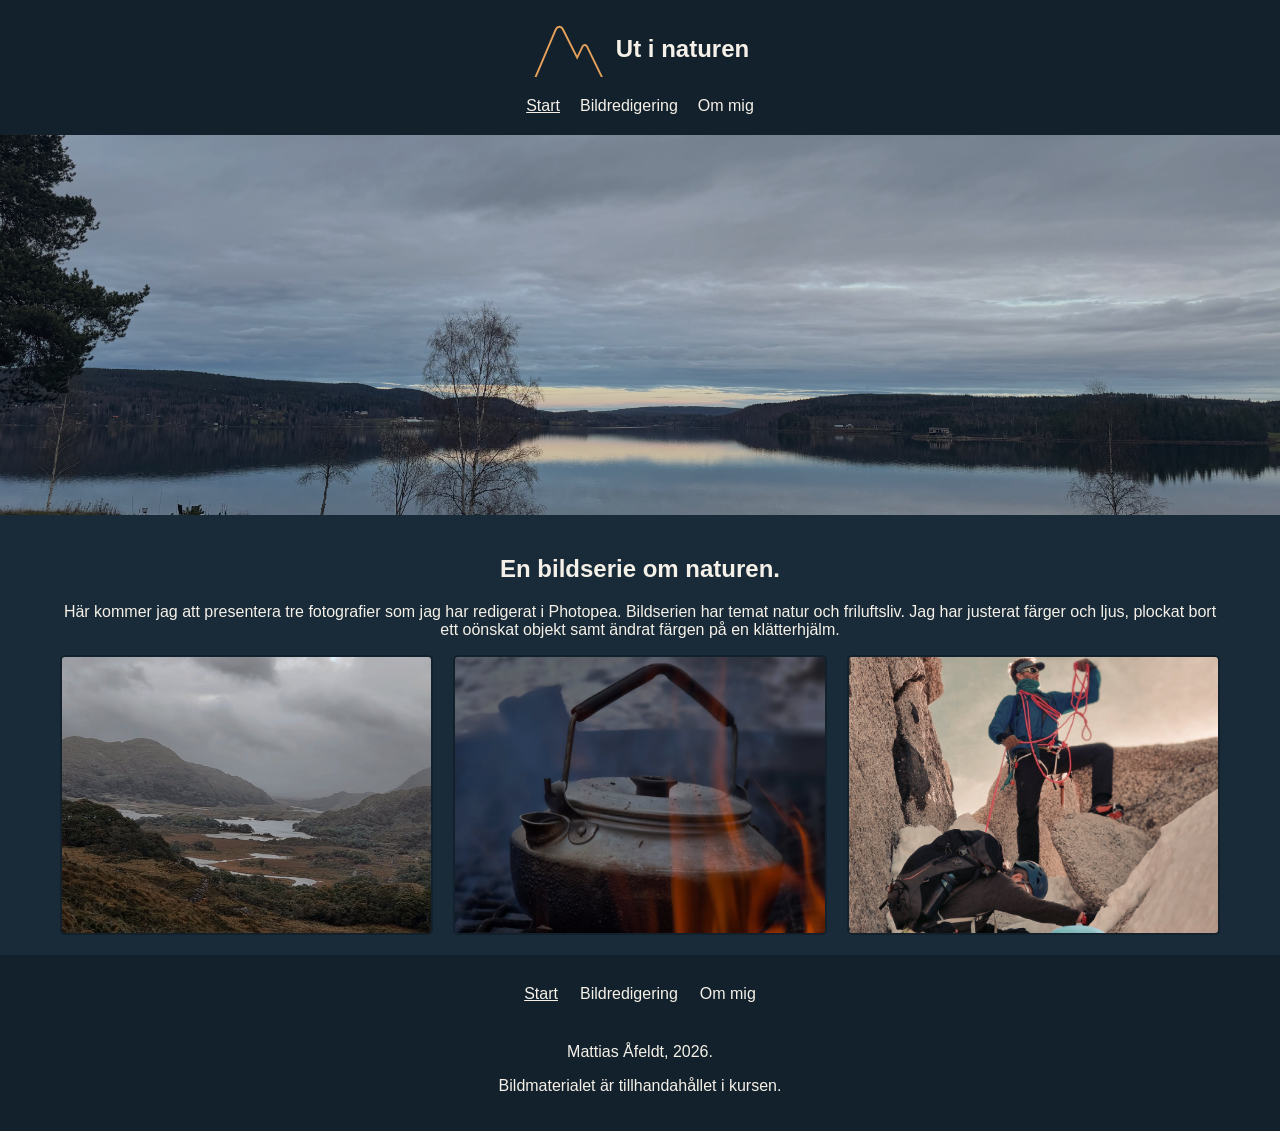
==== index.html @ 88c6728b "Ursprunglig webbplats före optimering" ====
<!DOCTYPE html>
<html lang="sv">
<head>
    <meta charset="UTF-8">
    <meta name="viewport" content="width=device-width, initial-scale=1.0">
    <title>Ut i naturen - Start</title>
    <link rel="stylesheet" href="style.css">
    <link rel="icon" type ="image/png" href="images/favicon.png" sizes="32x32">
    <link rel="icon" type ="image/x-icon" href="images/favicon.ico">
</head>
<body>
    <!--Sidhuvud med navigation -->
    <header class="site-header">
        <a href="index.html" class="logo-link">
            <img src="images/logo.svg" alt="" class="logo">
            <span class="logo-text">Ut i naturen</span>
        </a>
        <nav class="site-nav">
            <ul class="nav-list">
                <li><a href="index.html" aria-current="page">Start</a></li>
                <li><a href="bildredigering.html">Bildredigering</a></li>
                <li><a href="om-mig.html">Om mig</a></li>
            </ul>
        </nav>
    </header>
    <div class="hero">
        <img src="images/header.png" alt="Bild över Marmen i Lucksta" class="hero-image">
    </div>
    <main class="main-content">
        <section class="intro">
            <h1>En bildserie om naturen.</h1>
            <p>Här kommer jag att presentera tre fotografier som jag har redigerat i Photopea.
                Bildserien har temat natur och friluftsliv.
                Jag har justerat färger och ljus, plockat bort ett oönskat objekt samt ändrat färgen på en klätterhjälm.
            </p>
        </section>
        <!--Bildgalleri med tre bilder -->
        <div class="image-gallery">
            <div class="gallery-item">
                <img src="images/bildserie001.jpg" alt="Dimmiga berg och sjöar">
            </div>
            <div class="gallery-item">
                <img src="images/bildserie002.jpg" alt="Kaffepanna över öppen eld">
            </div>
            <div class="gallery-item">
                <img src="images/bildserie003.jpg" alt="Bergsklättrare med rep och hjälmar bland klippor">
            </div>
        </div>
    </main>
    <!--Sidfot med navigation -->
    <footer class="site-footer">
        <nav class="footer-nav" aria-label="Sidfotsnavigation">
            <ul class="footer-nav">
                <li><a href="index.html" aria-current="page">Start</a></li>
                <li><a href="bildredigering.html">Bildredigering</a></li>
                <li><a href="om-mig.html">Om mig</a></li>
            </ul>
        </nav>
        <p>Mattias Åfeldt, 2026.</p>
        <p>Bildmaterialet är tillhandahållet i kursen.</p>
    </footer>
</body>
</html>
---- style.css ----
* {
    
    box-sizing: border-box;
}
body {
    font-family: Arial, sans-serif;
    margin: 0;
    background-color: #192b38;
    color: #f5f1e8;
    min-height: 100vh;
    display: flex;
    flex-direction: column;
}
.site-header {
    display: flex;
    flex-direction: column;
    align-items: center;
    justify-content: space-between;
    background-color: #12212c;
    padding: 20px;
    gap: 20px;
}
.logo-link {
    display: flex;
    align-items: center;
    text-decoration: none;
    gap: 10px;
    color: #f5f1e8;
}
.logo {
    width: 75px;
    height: auto;
}
.logo-text {
    font-size: 1.5rem;
    font-weight: bold;
}
.nav-list {
    display: flex;
    flex-direction: column;
    gap: 10px;
    align-items: center;
    list-style: none;
    padding: 0;
    margin: 0;
}
.nav-list a {
    display: block;
    color: #f5f1e8;
    text-decoration: none;
}
.nav-list a:hover, .nav-list a[aria-current="page"] {
    text-decoration: underline;
}
.hero-image {
    width: 100%;
    height: auto;
    display: block;
    opacity: 0.8;
}
h1, h2 {
    text-align: center;
    margin-bottom: 20px;
}
p {
    text-align: center;
}
.image-gallery {
    display: grid;
    grid-template-columns: 1fr;
    gap: 20px;
}
.gallery-item img {
    width: 100%;
    height: auto;
    display: block;
    border: 2px solid #12212c;
    border-radius: 5px;
}
.main-content {
    padding: 20px;
}

.site-footer {
    background-color: #12212c;
    color: #f5f1e8;
    text-align: center;
    padding: 20px;
    margin-top: auto;
}
.siter-footer p {
    font-size: 0.7rem;
}
.footer-nav {
    display: flex;
    flex-direction: row;
    flex-wrap: wrap;
    list-style: none;
    padding: 0;
    margin: 0 0 20px;
    gap: 2px;
    justify-content: center;
}
.footer-nav a:hover {
    text-decoration: underline;
}
.footer-nav a {
    display: block;
    padding: 10px;
    color: #f5f1e8;
    text-decoration: none;
}
.footer-nav a[aria-current="page"] {
    text-decoration: underline;
}
.image-pair {
    display: flex;
    flex-direction: column;
    gap: 10px;
}
.image-pair img {
    width: 100%;
    height: auto;
    display: block;
    border: 2px solid #12212c;
    border-radius: 5px;
}
.image-pair p {
    margin: 0 0 8px;
}
.image-edit > p {
    text-align: left;
    line-height: 1.4;
}
.image-edit + .image-edit {
    margin-top: 30px;
}
.image-edit {
    padding-top: 17px;
    border-top: 2px solid #12212c;
}
.portrait {
    display: block;
    width: 100%;
    max-width: 250px;
    height: auto;
    margin: 25px auto;
    opacity: 0.9;
}
/* CSS för större skärmar */
@media (min-width: 768px) {
    .image-pair {
        display: grid;
        grid-template-columns: repeat(2, minmax(0, 1fr));
        gap: 20px;
    }
    .main-content {
        max-width: 1200px;
        margin-inline: auto;
    }
    .image-edit > p {
        max-width: 65ch;
        margin-inline: auto;
    }
    .image-pair-smaller {
        max-width: 800px;
        margin-inline: auto;
    }
    .nav-list {
        display: flex;
        flex-direction: row;
        gap: 20px;
        justify-content: center;
    }
    .hero-image {
        width: 100%;
        height: 380px;
        object-fit: cover;

    }
    .image-gallery {
        display: grid;
        grid-template-columns: repeat(3, minmax(0, 1fr));
        gap: 20px;
        margin-inline: auto;
    }
    .image-gallery .gallery-item img {
        aspect-ratio: 4 / 3;
        object-fit: cover;
    }
    .site-footer ul.footer-nav {
        margin-bottom: 10px;
    }
    .about-me {
        display: grid;
        grid-template-columns: 1fr 250px;
        gap: 30px;
        max-width: 800px;
        margin-inline: auto;
        padding: 20px;
    }
    .about-me p {
        text-align: left;
        line-height: 1.4;
    }
    .about-me .portrait {
        margin: 0;
    }
}
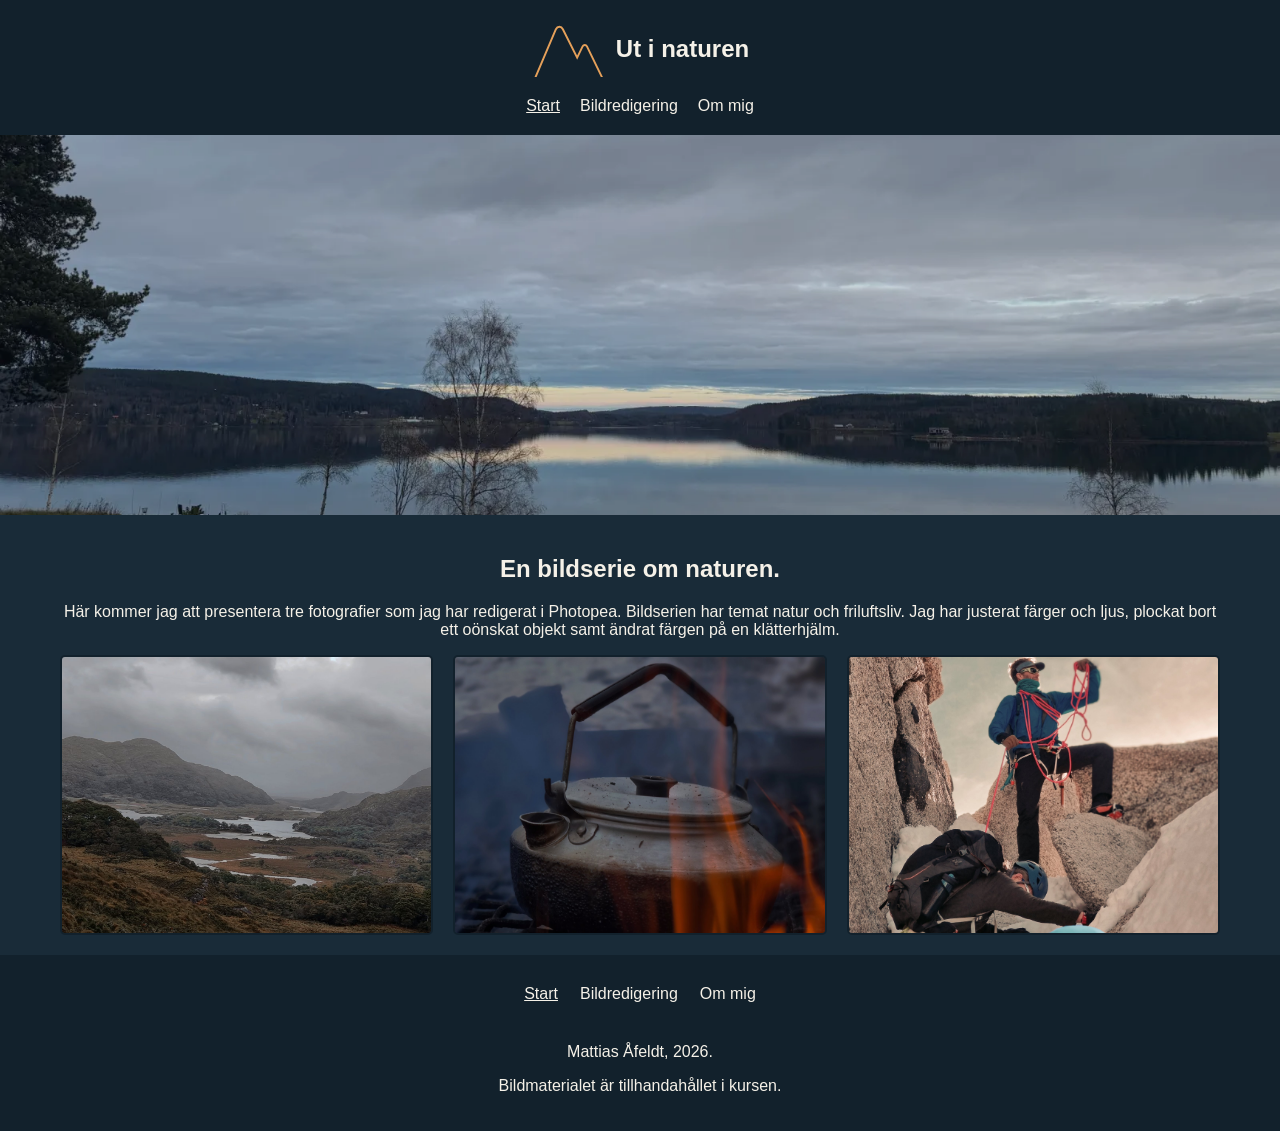
==== commit eec33bb3: "Lagt till picture-element med headerbild som webp." ====
--- a/index.html
+++ b/index.html
@@ -23,9 +23,10 @@
             </ul>
         </nav>
     </header>
-    <div class="hero">
-        <img src="images/header.png" alt="Bild över Marmen i Lucksta" class="hero-image">
-    </div>
+    <picture>
+        <source srcset="images/header-800.webp 800w, images/header-1600.webp 1600w" type="image/webp" sizes="100vw">
+        <img src="images/header.png" alt="Bild över Marmen i Lucksta" class="hero-image" width="1600" height="521" fetchpriority="high">
+    </picture>
     <main class="main-content">
         <section class="intro">
             <h1>En bildserie om naturen.</h1>
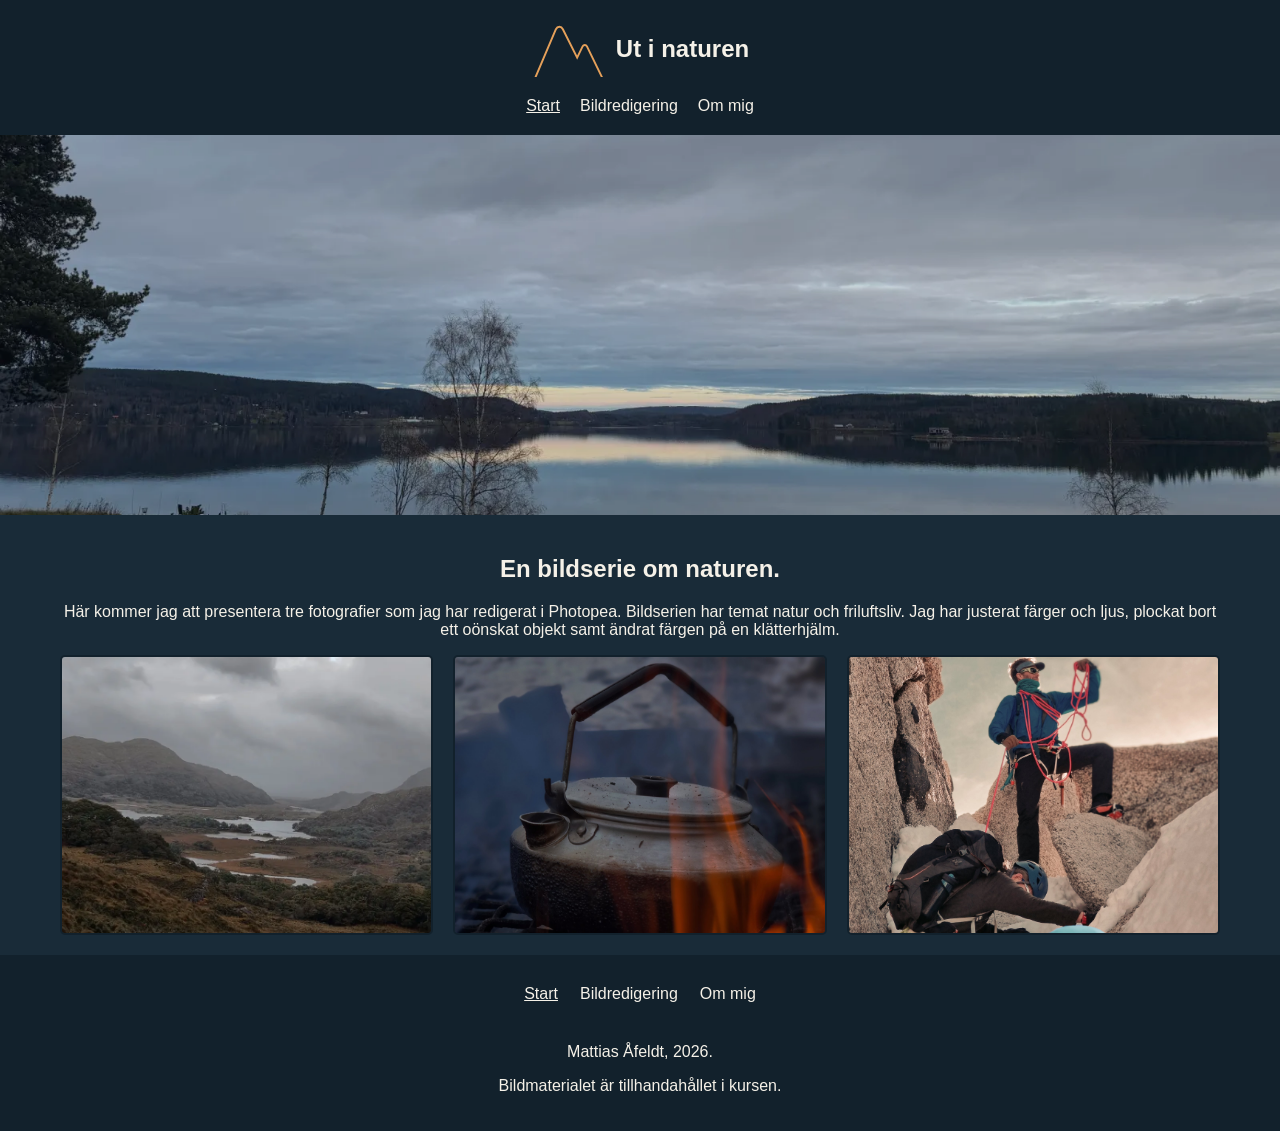
==== commit 801f1bd3: "Lagt till webp med jpg-fallback för första galleribilden." ====
--- a/index.html
+++ b/index.html
@@ -38,7 +38,10 @@
         <!--Bildgalleri med tre bilder -->
         <div class="image-gallery">
             <div class="gallery-item">
-                <img src="images/bildserie001.jpg" alt="Dimmiga berg och sjöar">
+                <picture>
+                    <source srcset="images/bildserie001.webp 1200w" type="image/webp">
+                    <img src="images/bildserie001-1200.jpg" alt="Dimmiga berg och sjöar" width="1200" height="600" fetchpriority="high">
+                </picture>
             </div>
             <div class="gallery-item">
                 <img src="images/bildserie002.jpg" alt="Kaffepanna över öppen eld">
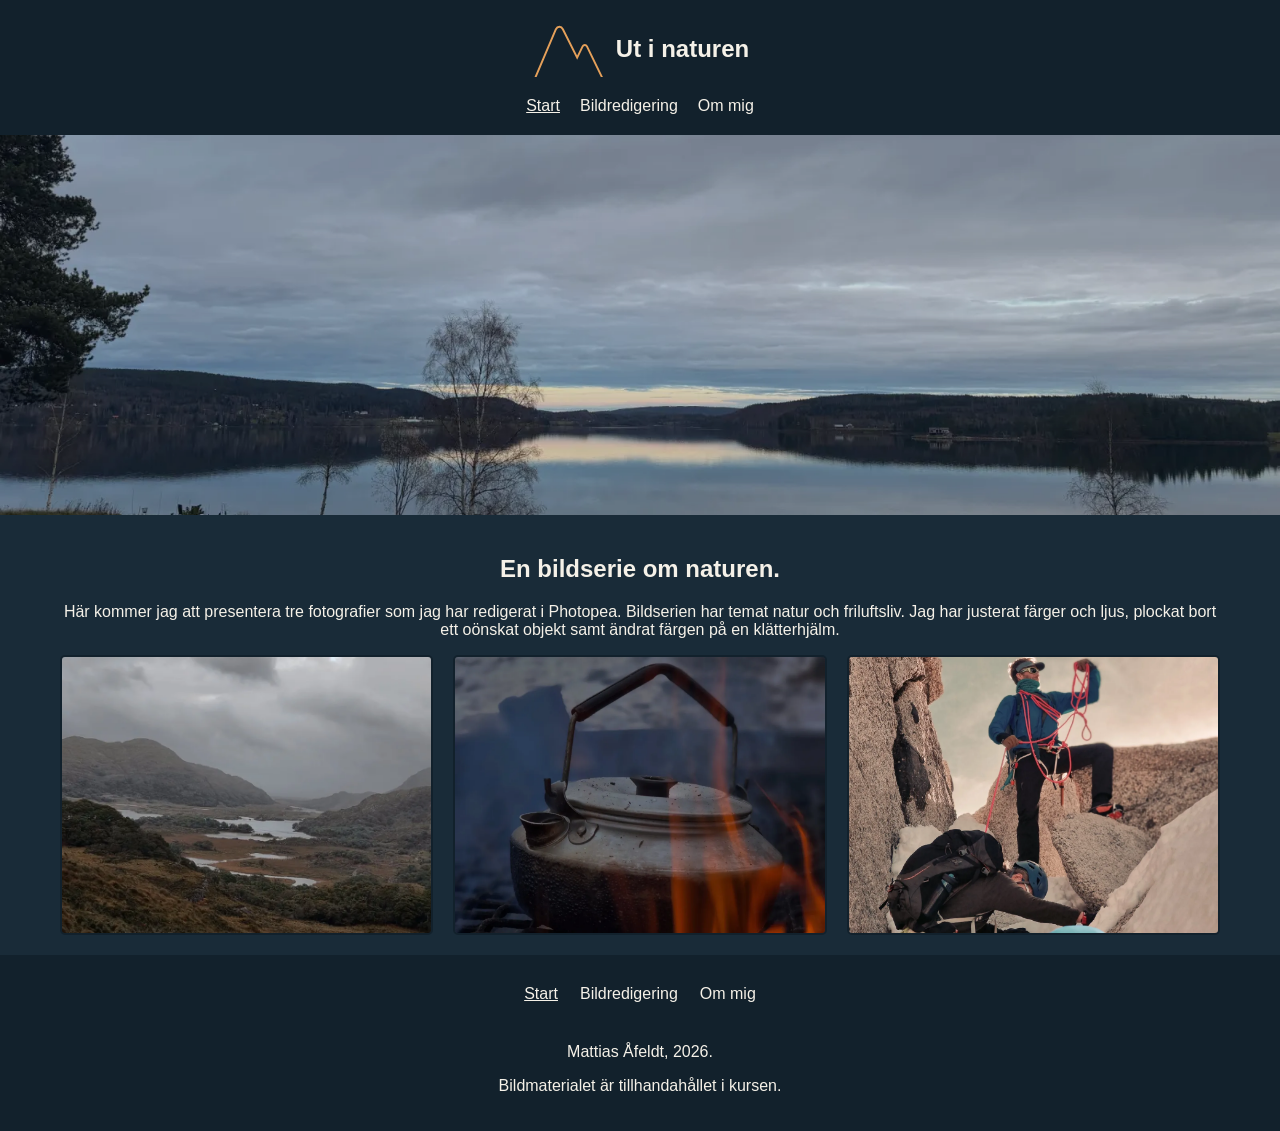
==== commit 8c737761: "Startsidans alla bilder är nu optimerade med WebP med JPG-fallback." ====
--- a/index.html
+++ b/index.html
@@ -25,7 +25,7 @@
     </header>
     <picture>
         <source srcset="images/header-800.webp 800w, images/header-1600.webp 1600w" type="image/webp" sizes="100vw">
-        <img src="images/header.png" alt="Bild över Marmen i Lucksta" class="hero-image" width="1600" height="521" fetchpriority="high">
+        <img src="images/header-1600.jpg" alt="Bild över Marmen i Lucksta" class="hero-image" width="1600" height="521" fetchpriority="high">
     </picture>
     <main class="main-content">
         <section class="intro">
@@ -44,10 +44,16 @@
                 </picture>
             </div>
             <div class="gallery-item">
-                <img src="images/bildserie002.jpg" alt="Kaffepanna över öppen eld">
+                <picture>
+                    <source srcset="images/bildserie002-1200.webp 1200w" type="image/webp">
+                    <img src="images/bildserie002-1200.jpg" alt="Kaffepanna över öppen eld" width="1200" height="1600">
+                </picture>
             </div>
             <div class="gallery-item">
-                <img src="images/bildserie003.jpg" alt="Bergsklättrare med rep och hjälmar bland klippor">
+                <picture>
+                    <source srcset="images/bildserie003-1200.webp 1200w" type="image/webp">
+                    <img src="images/bildserie003-1200.jpg" alt="Bergsklättrare med rep och hjälmar bland klippor" width="1200" height="1622">
+                </picture>
             </div>
         </div>
     </main>
